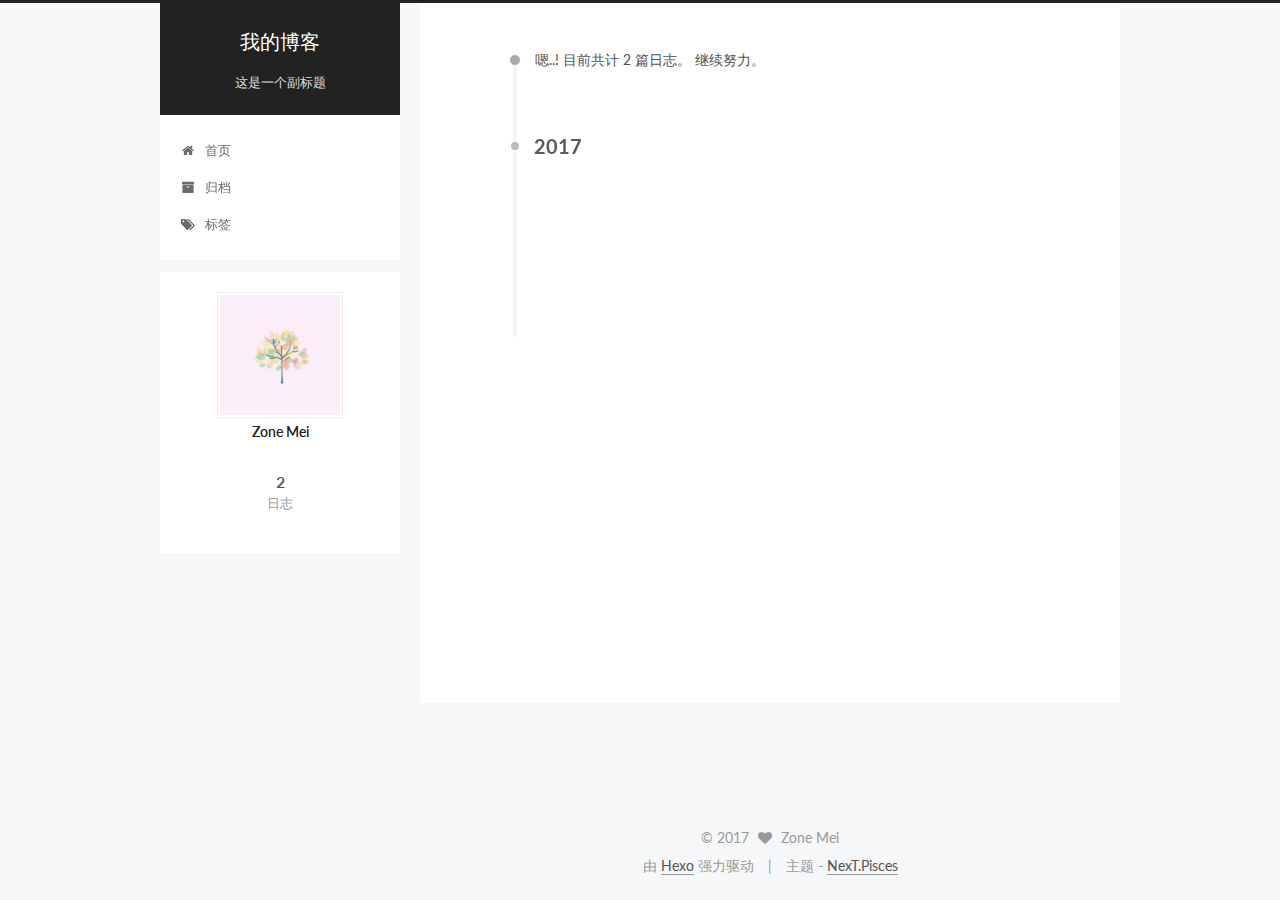
==== archives/index.html @ 60be1010 "Site updated: 2017-05-26 22:15:59" ====
<!doctype html>



  


<html class="theme-next pisces use-motion" lang="zh-Hans">
<head>
  <meta charset="UTF-8"/>
<meta http-equiv="X-UA-Compatible" content="IE=edge" />
<meta name="viewport" content="width=device-width, initial-scale=1, maximum-scale=1"/>



<meta http-equiv="Cache-Control" content="no-transform" />
<meta http-equiv="Cache-Control" content="no-siteapp" />















  
  
  <link href="/lib/fancybox/source/jquery.fancybox.css?v=2.1.5" rel="stylesheet" type="text/css" />




  
  
  
  

  
    
    
  

  

  

  

  

  
    
    
    <link href="//fonts.googleapis.com/css?family=Lato:300,300italic,400,400italic,700,700italic&subset=latin,latin-ext" rel="stylesheet" type="text/css">
  






<link href="/lib/font-awesome/css/font-awesome.min.css?v=4.6.2" rel="stylesheet" type="text/css" />

<link href="/css/main.css?v=5.1.0" rel="stylesheet" type="text/css" />


  <meta name="keywords" content="Hexo, NexT" />








  <link rel="shortcut icon" type="image/x-icon" href="/favicon.ico?v=5.1.0" />






<meta property="og:type" content="website">
<meta property="og:title" content="我的博客">
<meta property="og:url" content="http://yoursite.com/archives/index.html">
<meta property="og:site_name" content="我的博客">
<meta name="twitter:card" content="summary">
<meta name="twitter:title" content="我的博客">



<script type="text/javascript" id="hexo.configurations">
  var NexT = window.NexT || {};
  var CONFIG = {
    root: '/',
    scheme: 'Pisces',
    sidebar: {"position":"left","display":"post","offset":12,"offset_float":0,"b2t":false,"scrollpercent":false},
    fancybox: true,
    motion: true,
    duoshuo: {
      userId: '0',
      author: '博主'
    },
    algolia: {
      applicationID: '',
      apiKey: '',
      indexName: '',
      hits: {"per_page":10},
      labels: {"input_placeholder":"Search for Posts","hits_empty":"We didn't find any results for the search: ${query}","hits_stats":"${hits} results found in ${time} ms"}
    }
  };
</script>



  <link rel="canonical" href="http://yoursite.com/archives/"/>





  <title> 归档 | 我的博客 </title>
</head>

<body itemscope itemtype="http://schema.org/WebPage" lang="zh-Hans">

  














  
  
    
  

  <div class="container sidebar-position-left  page-archive  ">
    <div class="headband"></div>

    <header id="header" class="header" itemscope itemtype="http://schema.org/WPHeader">
      <div class="header-inner"><div class="site-brand-wrapper">
  <div class="site-meta ">
    

    <div class="custom-logo-site-title">
      <a href="/"  class="brand" rel="start">
        <span class="logo-line-before"><i></i></span>
        <span class="site-title">我的博客</span>
        <span class="logo-line-after"><i></i></span>
      </a>
    </div>
      
        <p class="site-subtitle">这是一个副标题</p>
      
  </div>

  <div class="site-nav-toggle">
    <button>
      <span class="btn-bar"></span>
      <span class="btn-bar"></span>
      <span class="btn-bar"></span>
    </button>
  </div>
</div>

<nav class="site-nav">
  

  
    <ul id="menu" class="menu">
      
        
        <li class="menu-item menu-item-home">
          <a href="/" rel="section">
            
              <i class="menu-item-icon fa fa-fw fa-home"></i> <br />
            
            首页
          </a>
        </li>
      
        
        <li class="menu-item menu-item-archives">
          <a href="/archives" rel="section">
            
              <i class="menu-item-icon fa fa-fw fa-archive"></i> <br />
            
            归档
          </a>
        </li>
      
        
        <li class="menu-item menu-item-tags">
          <a href="/tags" rel="section">
            
              <i class="menu-item-icon fa fa-fw fa-tags"></i> <br />
            
            标签
          </a>
        </li>
      

      
    </ul>
  

  
</nav>



 </div>
    </header>

    <main id="main" class="main">
      <div class="main-inner">
        <div class="content-wrap">
          <div id="content" class="content">
            

  <section id="posts" class="posts-collapse">
    <span class="archive-move-on"></span>

    <span class="archive-page-counter">
      
      
      
        
      
      嗯..! 目前共计 2 篇日志。 继续努力。
    </span>

    

      
      
      

      
        
        <div class="collection-title">
          <h2 class="archive-year motion-element" id="archive-year-2017">2017</h2>
        </div>
      
      

      

  <article class="post post-type-normal" itemscope itemtype="http://schema.org/Article">
    <header class="post-header">

      <h1 class="post-title">
        
            <a class="post-title-link" href="/2017/05/26/学习使用hexo/" itemprop="url">
              
                <span itemprop="name">学习使用hexo</span>
              
            </a>
        
      </h1>

      <div class="post-meta">
        <time class="post-time" itemprop="dateCreated"
              datetime="2017-05-26T20:56:51+08:00"
              content="2017-05-26" >
          05-26
        </time>
      </div>

    </header>
  </article>



    

      
      
      

      
      

      

  <article class="post post-type-normal" itemscope itemtype="http://schema.org/Article">
    <header class="post-header">

      <h1 class="post-title">
        
            <a class="post-title-link" href="/2017/05/26/hello-world/" itemprop="url">
              
                <span itemprop="name">Hello World</span>
              
            </a>
        
      </h1>

      <div class="post-meta">
        <time class="post-time" itemprop="dateCreated"
              datetime="2017-05-26T19:14:45+08:00"
              content="2017-05-26" >
          05-26
        </time>
      </div>

    </header>
  </article>



    

  </section>

  



          </div>
          


          

        </div>
        
          
  
  <div class="sidebar-toggle">
    <div class="sidebar-toggle-line-wrap">
      <span class="sidebar-toggle-line sidebar-toggle-line-first"></span>
      <span class="sidebar-toggle-line sidebar-toggle-line-middle"></span>
      <span class="sidebar-toggle-line sidebar-toggle-line-last"></span>
    </div>
  </div>

  <aside id="sidebar" class="sidebar">
    <div class="sidebar-inner">

      

      

      <section class="site-overview sidebar-panel sidebar-panel-active">
        <div class="site-author motion-element" itemprop="author" itemscope itemtype="http://schema.org/Person">
          <img class="site-author-image" itemprop="image"
               src="/images/tree.jpg"
               alt="Zone Mei" />
          <p class="site-author-name" itemprop="name">Zone Mei</p>
           
              <p class="site-description motion-element" itemprop="description"></p>
          
        </div>
        <nav class="site-state motion-element">

          
            <div class="site-state-item site-state-posts">
              <a href="/archives">
                <span class="site-state-item-count">2</span>
                <span class="site-state-item-name">日志</span>
              </a>
            </div>
          

          

          

        </nav>

        

        <div class="links-of-author motion-element">
          
        </div>

        
        

        
        

        


      </section>

      

      

    </div>
  </aside>


        
      </div>
    </main>

    <footer id="footer" class="footer">
      <div class="footer-inner">
        <div class="copyright" >
  
  &copy; 
  <span itemprop="copyrightYear">2017</span>
  <span class="with-love">
    <i class="fa fa-heart"></i>
  </span>
  <span class="author" itemprop="copyrightHolder">Zone Mei</span>
</div>


<div class="powered-by">
  由 <a class="theme-link" href="https://hexo.io">Hexo</a> 强力驱动
</div>

<div class="theme-info">
  主题 -
  <a class="theme-link" href="https://github.com/iissnan/hexo-theme-next">
    NexT.Pisces
  </a>
</div>


        

        
      </div>
    </footer>

    
      <div class="back-to-top">
        <i class="fa fa-arrow-up"></i>
        
      </div>
    

  </div>

  

<script type="text/javascript">
  if (Object.prototype.toString.call(window.Promise) !== '[object Function]') {
    window.Promise = null;
  }
</script>









  






  
  <script type="text/javascript" src="/lib/jquery/index.js?v=2.1.3"></script>

  
  <script type="text/javascript" src="/lib/fastclick/lib/fastclick.min.js?v=1.0.6"></script>

  
  <script type="text/javascript" src="/lib/jquery_lazyload/jquery.lazyload.js?v=1.9.7"></script>

  
  <script type="text/javascript" src="/lib/velocity/velocity.min.js?v=1.2.1"></script>

  
  <script type="text/javascript" src="/lib/velocity/velocity.ui.min.js?v=1.2.1"></script>

  
  <script type="text/javascript" src="/lib/fancybox/source/jquery.fancybox.pack.js?v=2.1.5"></script>


  


  <script type="text/javascript" src="/js/src/utils.js?v=5.1.0"></script>

  <script type="text/javascript" src="/js/src/motion.js?v=5.1.0"></script>



  
  


  <script type="text/javascript" src="/js/src/affix.js?v=5.1.0"></script>

  <script type="text/javascript" src="/js/src/schemes/pisces.js?v=5.1.0"></script>



  
  
    <script type="text/javascript" id="motion.page.archive">
      $('.archive-year').velocity('transition.slideLeftIn');
    </script>
  


  


  <script type="text/javascript" src="/js/src/bootstrap.js?v=5.1.0"></script>



  


  




	





  





  





  






  





  

  

  

  

</body>
</html>
---- css/main.css ----
/* normalize.css v3.0.2 | MIT License | git.io/normalize */
html {
  font-family: sans-serif; /* 1 */
  -ms-text-size-adjust: 100%; /* 2 */
  -webkit-text-size-adjust: 100%; /* 2 */
}
body {
  margin: 0;
}
article,
aside,
details,
figcaption,
figure,
footer,
header,
hgroup,
main,
menu,
nav,
section,
summary {
  display: block;
}
audio,
canvas,
progress,
video {
  display: inline-block; /* 1 */
  vertical-align: baseline; /* 2 */
}
audio:not([controls]) {
  display: none;
  height: 0;
}
[hidden],
template {
  display: none;
}
a {
  background-color: transparent;
}
a:active,
a:hover {
  outline: 0;
}
abbr[title] {
  border-bottom: 1px dotted;
}
b,
strong {
  font-weight: bold;
}
dfn {
  font-style: italic;
}
h1 {
  font-size: 2em;
  margin: 0.67em 0;
}
mark {
  background: #ff0;
  color: #000;
}
small {
  font-size: 80%;
}
sub,
sup {
  font-size: 75%;
  line-height: 0;
  position: relative;
  vertical-align: baseline;
}
sup {
  top: -0.5em;
}
sub {
  bottom: -0.25em;
}
img {
  border: 0;
}
svg:not(:root) {
  overflow: hidden;
}
figure {
  margin: 1em 40px;
}
hr {
  -moz-box-sizing: content-box;
  box-sizing: content-box;
  height: 0;
}
pre {
  overflow: auto;
}
code,
kbd,
pre,
samp {
  font-family: monospace, monospace;
  font-size: 1em;
}
button,
input,
optgroup,
select,
textarea {
  color: inherit; /* 1 */
  font: inherit; /* 2 */
  margin: 0; /* 3 */
}
button {
  overflow: visible;
}
button,
select {
  text-transform: none;
}
button,
html input[type="button"],
input[type="reset"],
input[type="submit"] {
  -webkit-appearance: button; /* 2 */
  cursor: pointer; /* 3 */
}
button[disabled],
html input[disabled] {
  cursor: default;
}
button::-moz-focus-inner,
input::-moz-focus-inner {
  border: 0;
  padding: 0;
}
input {
  line-height: normal;
}
input[type="checkbox"],
input[type="radio"] {
  box-sizing: border-box; /* 1 */
  padding: 0; /* 2 */
}
input[type="number"]::-webkit-inner-spin-button,
input[type="number"]::-webkit-outer-spin-button {
  height: auto;
}
input[type="search"] {
  -webkit-appearance: textfield; /* 1 */
  -moz-box-sizing: content-box;
  -webkit-box-sizing: content-box; /* 2 */
  box-sizing: content-box;
}
input[type="search"]::-webkit-search-cancel-button,
input[type="search"]::-webkit-search-decoration {
  -webkit-appearance: none;
}
fieldset {
  border: 1px solid #c0c0c0;
  margin: 0 2px;
  padding: 0.35em 0.625em 0.75em;
}
legend {
  border: 0; /* 1 */
  padding: 0; /* 2 */
}
textarea {
  overflow: auto;
}
optgroup {
  font-weight: bold;
}
table {
  border-collapse: collapse;
  border-spacing: 0;
}
td,
th {
  padding: 0;
}
::selection {
  background: #262a30;
  color: #fff;
}
body {
  position: relative;
  font-family: 'Lato', "PingFang SC", "Microsoft YaHei", sans-serif;
  font-size: 14px;
  line-height: 2;
  color: #555;
  background: #f5f7f9;
}
@media (max-width: 767px) {
  body {
    padding-right: 0 !important;
  }
}
@media (min-width: 768px) and (max-width: 991px) {
  body {
    padding-right: 0 !important;
  }
}
@media (min-width: 1600px) {
  body {
    font-size: 16px;
  }
}
h1,
h2,
h3,
h4,
h5,
h6 {
  margin: 0;
  padding: 0;
  font-weight: bold;
  line-height: 1.5;
  font-family: 'Lato', "PingFang SC", "Microsoft YaHei", sans-serif;
}
h2,
h3,
h4,
h5,
h6 {
  margin: 20px 0 15px;
}
h1 {
  font-size: 22px;
}
@media (max-width: 767px) {
  h1 {
    font-size: 18px;
  }
}
h2 {
  font-size: 20px;
}
@media (max-width: 767px) {
  h2 {
    font-size: 16px;
  }
}
h3 {
  font-size: 18px;
}
@media (max-width: 767px) {
  h3 {
    font-size: 14px;
  }
}
h4 {
  font-size: 16px;
}
@media (max-width: 767px) {
  h4 {
    font-size: 12px;
  }
}
h5 {
  font-size: 14px;
}
@media (max-width: 767px) {
  h5 {
    font-size: 10px;
  }
}
h6 {
  font-size: 12px;
}
@media (max-width: 767px) {
  h6 {
    font-size: 8px;
  }
}
p {
  margin: 0 0 25px 0;
}
a {
  color: #555;
  text-decoration: none;
  border-bottom: 1px solid #999;
  word-wrap: break-word;
}
a:hover {
  color: #222;
  border-bottom-color: #222;
}
blockquote {
  margin: 0;
  padding: 0;
}
img {
  display: block;
  margin: auto;
  max-width: 100%;
  height: auto;
}
hr {
  margin: 40px 0;
  height: 3px;
  border: none;
  background-color: #ddd;
  background-image: repeating-linear-gradient(-45deg, #fff, #fff 4px, transparent 4px, transparent 8px);
}
blockquote {
  padding: 0 15px;
  color: #666;
  border-left: 4px solid #ddd;
}
blockquote cite::before {
  content: "-";
  padding: 0 5px;
}
dt {
  font-weight: 700;
}
dd {
  margin: 0;
  padding: 0;
}
.text-left {
  text-align: left;
}
.text-center {
  text-align: center;
}
.text-right {
  text-align: right;
}
.text-justify {
  text-align: justify;
}
.text-nowrap {
  white-space: nowrap;
}
.text-lowercase {
  text-transform: lowercase;
}
.text-uppercase {
  text-transform: uppercase;
}
.text-capitalize {
  text-transform: capitalize;
}
.center-block {
  display: block;
  margin-left: auto;
  margin-right: auto;
}
.clearfix:before,
.clearfix:after {
  content: " ";
  display: table;
}
.clearfix:after {
  clear: both;
}
.pullquote {
  width: 45%;
}
.pullquote.left {
  float: left;
  margin-left: 5px;
  margin-right: 10px;
}
.pullquote.right {
  float: right;
  margin-left: 10px;
  margin-right: 5px;
}
.affix.affix.affix {
  position: fixed;
}
.translation {
  margin-top: -20px;
  font-size: 14px;
  color: #999;
}
.scrollbar-measure {
  width: 100px;
  height: 100px;
  overflow: scroll;
  position: absolute;
  top: -9999px;
}
.use-motion .motion-element {
  opacity: 0;
}
table {
  margin: 20px 0;
  width: 100%;
  border-collapse: collapse;
  border-spacing: 0;
  border: 1px solid #ddd;
  font-size: 14px;
  table-layout: fixed;
  word-wrap: break-all;
}
table>tbody>tr:nth-of-type(odd) {
  background-color: #f9f9f9;
}
table>tbody>tr:hover {
  background-color: #f5f5f5;
}
caption,
th,
td {
  padding: 8px;
  text-align: left;
  vertical-align: middle;
  font-weight: normal;
}
th,
td {
  border-bottom: 3px solid #ddd;
  border-right: 1px solid #eee;
}
th {
  padding-bottom: 10px;
  font-weight: 700;
}
td {
  border-bottom-width: 1px;
}
html,
body {
  height: 100%;
}
.container {
  position: relative;
  min-height: 100%;
}
.header-inner {
  margin: 0 auto;
  padding: 100px 0 70px;
  width: 700px;
}
@media (min-width: 1600px) {
  .container .header-inner {
    width: 900px;
  }
}
.main {
  padding-bottom: 150px;
}
.main-inner {
  margin: 0 auto;
  width: 700px;
}
@media (min-width: 1600px) {
  .container .main-inner {
    width: 900px;
  }
}
.footer {
  position: absolute;
  left: 0;
  bottom: 0;
  width: 100%;
  min-height: 50px;
}
.footer-inner {
  box-sizing: border-box;
  margin: 20px auto;
  width: 700px;
}
@media (min-width: 1600px) {
  .container .footer-inner {
    width: 900px;
  }
}
pre,
.highlight {
  overflow: auto;
  margin: 20px 0;
  padding: 0;
  font-size: 13px;
  color: #4d4d4c;
  background: #f7f7f7;
  line-height: 1.6;
}
pre,
code {
  font-family: consolas, Menlo, "PingFang SC", "Microsoft YaHei", monospace;
}
code {
  padding: 2px 4px;
  word-wrap: break-word;
  color: #555;
  background: #eee;
  border-radius: 3px;
  font-size: 13px;
}
pre code {
  padding: 0;
  color: #4d4d4c;
  background: none;
  text-shadow: none;
}
.highlight {
  border-radius: 1px;
}
.highlight pre {
  border: none;
  margin: 0;
  padding: 10px 0;
}
.highlight table {
  margin: 0;
  width: auto;
  border: none;
}
.highlight td {
  border: none;
  padding: 0;
}
.highlight figcaption {
  font-size: 1em;
  color: #4d4d4c;
  line-height: 1em;
  margin-bottom: 1em;
}
.highlight figcaption:before,
.highlight figcaption:after {
  content: " ";
  display: table;
}
.highlight figcaption:after {
  clear: both;
}
.highlight figcaption a {
  float: right;
  color: #4d4d4c;
}
.highlight figcaption a:hover {
  border-bottom-color: #4d4d4c;
}
.highlight .gutter pre {
  padding-left: 10px;
  padding-right: 10px;
  color: #869194;
  text-align: right;
  background-color: #eff2f3;
}
.highlight .code pre {
  padding-left: 10px;
  padding-right: 10px;
  background-color: #f7f7f7;
}
.highlight .line {
  height: 20px;
}
.gutter {
  -webkit-user-select: none;
  -moz-user-select: none;
  -ms-user-select: none;
  user-select: none;
}
.gist table {
  width: auto;
}
.gist table td {
  border: none;
}
pre .deletion {
  background: #fdd;
}
pre .addition {
  background: #dfd;
}
pre .meta {
  color: #8959a8;
}
pre .comment {
  color: #8e908c;
}
pre .variable,
pre .attribute,
pre .tag,
pre .regexp,
pre .ruby .constant,
pre .xml .tag .title,
pre .xml .pi,
pre .xml .doctype,
pre .html .doctype,
pre .css .id,
pre .css .class,
pre .css .pseudo {
  color: #c82829;
}
pre .number,
pre .preprocessor,
pre .built_in,
pre .literal,
pre .params,
pre .constant,
pre .command {
  color: #f5871f;
}
pre .ruby .class .title,
pre .css .rules .attribute,
pre .string,
pre .value,
pre .inheritance,
pre .header,
pre .ruby .symbol,
pre .xml .cdata,
pre .special,
pre .number,
pre .formula {
  color: #718c00;
}
pre .title,
pre .css .hexcolor {
  color: #3e999f;
}
pre .function,
pre .python .decorator,
pre .python .title,
pre .ruby .function .title,
pre .ruby .title .keyword,
pre .perl .sub,
pre .javascript .title,
pre .coffeescript .title {
  color: #4271ae;
}
pre .keyword,
pre .javascript .function {
  color: #8959a8;
}
.full-image.full-image.full-image {
  border: none;
  max-width: 100%;
  width: auto;
  margin: 20px auto;
}
@media (min-width: 992px) {
  .full-image.full-image.full-image {
    max-width: none;
    width: 118%;
    margin: 0 -9%;
  }
}
.blockquote-center,
.page-home .post-type-quote blockquote,
.page-post-detail .post-type-quote blockquote {
  position: relative;
  margin: 40px 0;
  padding: 0;
  border-left: none;
  text-align: center;
}
.blockquote-center::before,
.page-home .post-type-quote blockquote::before,
.page-post-detail .post-type-quote blockquote::before,
.blockquote-center::after,
.page-home .post-type-quote blockquote::after,
.page-post-detail .post-type-quote blockquote::after {
  position: absolute;
  content: ' ';
  display: block;
  width: 100%;
  height: 24px;
  opacity: 0.2;
  background-repeat: no-repeat;
  background-position: 0 -6px;
  background-size: 22px 22px;
}
.blockquote-center::before,
.page-home .post-type-quote blockquote::before,
.page-post-detail .post-type-quote blockquote::before {
  top: -20px;
  background-image: url("../images/quote-l.svg");
  border-top: 1px solid #ccc;
}
.blockquote-center::after,
.page-home .post-type-quote blockquote::after,
.page-post-detail .post-type-quote blockquote::after {
  bottom: -20px;
  background-image: url("../images/quote-r.svg");
  border-bottom: 1px solid #ccc;
  background-position: 100% 8px;
}
.blockquote-center p,
.page-home .post-type-quote blockquote p,
.page-post-detail .post-type-quote blockquote p,
.blockquote-center div,
.page-home .post-type-quote blockquote div,
.page-post-detail .post-type-quote blockquote div {
  text-align: center;
}
.post .post-body .group-picture img {
  box-sizing: border-box;
  padding: 0 3px;
  border: none;
}
.post .group-picture-row {
  overflow: hidden;
  margin-top: 6px;
}
.post .group-picture-row:first-child {
  margin-top: 0;
}
.post .group-picture-column {
  float: left;
}
.page-post-detail .post-body .group-picture-column {
  float: none;
  margin-top: 10px;
  width: auto !important;
}
.page-post-detail .post-body .group-picture-column img {
  margin: 0 auto;
}
.page-archive .group-picture-container {
  overflow: hidden;
}
.page-archive .group-picture-row {
  float: left;
}
.page-archive .group-picture-row:first-child {
  margin-top: 6px;
}
.page-archive .group-picture-column {
  max-width: 150px;
  max-height: 150px;
}
.note {
  padding: 20px;
  margin: 20px 0;
  border: 1px solid #eee;
  border-left-width: 5px;
  border-radius: 3px;
}
.note h2,
.note h3,
.note h4,
.note h5,
.note h6 {
  margin-top: 0;
  margin-bottom: 5px;
}
.note p:last-child {
  margin-bottom: 0;
}
.note code {
  border-radius: 3px;
}
.note+.note {
  margin-top: -5px;
}
.default {
  border-left-color: #777;
}
.default h2,
.default h3,
.default h4,
.default h5,
.default h6 {
  color: #777;
}
.primary {
  border-left-color: #428bca;
}
.primary h2,
.primary h3,
.primary h4,
.primary h5,
.primary h6 {
  color: #428bca;
}
.success {
  border-left-color: #5cb85c;
}
.success h2,
.success h3,
.success h4,
.success h5,
.success h6 {
  color: #5cb85c;
}
.danger {
  border-left-color: #d9534f;
}
.danger h2,
.danger h3,
.danger h4,
.danger h5,
.danger h6 {
  color: #d9534f;
}
.warning {
  border-left-color: #f0ad4e;
}
.warning h2,
.warning h3,
.warning h4,
.warning h5,
.warning h6 {
  color: #f0ad4e;
}
.info {
  border-left-color: #5bc0de;
}
.info h2,
.info h3,
.info h4,
.info h5,
.info h6 {
  color: #5bc0de;
}
.btn {
  display: inline-block;
  padding: 0 20px;
  font-size: 14px;
  color: #fff;
  background: #222;
  border: 2px solid #555;
  text-decoration: none;
  border-radius: 0;
  transition-property: background-color;
  transition-duration: 0.2s;
  transition-timing-function: ease-in-out;
  transition-delay: 0s;
}
.btn:hover,
.post-button .btn:hover {
  border-color: #222;
  color: #fff;
  background: #222;
}
.btn-bar {
  display: block;
  width: 22px;
  height: 2px;
  background: #555;
  border-radius: 1px;
}
.btn-bar+.btn-bar {
  margin-top: 4px;
}
.pagination {
  margin: 120px 0 40px;
  text-align: center;
  border-top: 1px solid #eee;
}
.page-number-basic,
.pagination .prev,
.pagination .next,
.pagination .page-number,
.pagination .space {
  display: inline-block;
  position: relative;
  top: -1px;
  margin: 0 10px;
  padding: 0 10px;
  line-height: 30px;
}
@media (max-width: 767px) {
  .page-number-basic,
  .pagination .prev,
  .pagination .next,
  .pagination .page-number,
  .pagination .space {
    margin: 0 5px;
  }
}
.pagination .prev,
.pagination .next,
.pagination .page-number {
  border-bottom: 0;
  border-top: 1px solid #eee;
  transition-property: border-color;
  transition-duration: 0.2s;
  transition-timing-function: ease-in-out;
  transition-delay: 0s;
}
.pagination .prev:hover,
.pagination .next:hover,
.pagination .page-number:hover {
  border-top-color: #222;
}
.pagination .space {
  padding: 0;
  margin: 0;
}
.pagination .prev {
  margin-left: 0;
}
.pagination .next {
  margin-right: 0;
}
.pagination .page-number.current {
  color: #fff;
  background: #ccc;
  border-top-color: #ccc;
}
@media (max-width: 767px) {
  .pagination {
    border-top: none;
  }
  .pagination .prev,
  .pagination .next,
  .pagination .page-number {
    margin-bottom: 10px;
    border-top: 0;
    border-bottom: 1px solid #eee;
  }
  .pagination .prev:hover,
  .pagination .next:hover,
  .pagination .page-number:hover {
    border-bottom-color: #222;
  }
}
.comments {
  margin: 60px 20px 0;
}
.tag-cloud {
  text-align: center;
}
.tag-cloud a {
  display: inline-block;
  margin: 10px;
}
.back-to-top {
  box-sizing: border-box;
  position: fixed;
  bottom: -100px;
  right: 30px;
  z-index: 1050;
  padding: 0 6px;
  width: 24px;
  background: #222;
  font-size: 12px;
  opacity: 0.6;
  color: #fff;
  cursor: pointer;
  text-align: center;
  -webkit-transform: translateZ(0);
  transition-property: bottom;
  transition-duration: 0.2s;
  transition-timing-function: ease-in-out;
  transition-delay: 0s;
}
@media (max-width: 767px) {
  .back-to-top {
    display: none;
  }
}
@media (min-width: 768px) and (max-width: 991px) {
  .back-to-top {
    display: none;
  }
}
.back-to-top.back-to-top-on {
  bottom: 30px;
}
.header {
  background: #fff;
}
.header-inner {
  position: relative;
}
.headband {
  height: 3px;
  background: #222;
}
.site-meta {
  margin: 0;
  text-align: center;
}
@media (max-width: 767px) {
  .site-meta {
    text-align: center;
  }
}
.brand {
  position: relative;
  display: inline-block;
  padding: 0 40px;
  color: #fff;
  background: #222;
  border-bottom: none;
}
.brand:hover {
  color: #fff;
}
.logo {
  display: inline-block;
  margin-right: 5px;
  line-height: 36px;
  vertical-align: top;
}
.site-title {
  display: inline-block;
  vertical-align: top;
  line-height: 36px;
  font-size: 20px;
  font-weight: normal;
  font-family: 'Lato', "PingFang SC", "Microsoft YaHei", sans-serif;
}
.site-subtitle {
  margin-top: 10px;
  font-size: 13px;
  color: #ddd;
}
.use-motion .brand {
  opacity: 0;
}
.use-motion .logo,
.use-motion .site-title,
.use-motion .site-subtitle {
  opacity: 0;
  position: relative;
  top: -10px;
}
.site-nav-toggle {
  display: none;
  position: absolute;
  top: 10px;
  left: 10px;
}
@media (max-width: 767px) {
  .site-nav-toggle {
    display: block;
  }
}
.site-nav-toggle button {
  margin-top: 2px;
  padding: 9px 10px;
  background: transparent;
  border: none;
}
@media (max-width: 767px) {
  .site-nav {
    display: none;
    margin: 0 -10px;
    padding: 0 10px;
    clear: both;
    border-top: 1px solid #ddd;
  }
}
@media (min-width: 768px) and (max-width: 991px) {
  .site-nav {
    display: block !important;
  }
}
@media (min-width: 992px) {
  .site-nav {
    display: block !important;
  }
}
.menu {
  margin-top: 20px;
  padding-left: 0;
  text-align: center;
}
.menu .menu-item {
  display: inline-block;
  margin: 0 10px;
  list-style: none;
}
@media screen and (max-width: 767px) {
  .menu .menu-item {
    margin-top: 10px;
  }
}
.menu .menu-item a {
  display: block;
  font-size: 13px;
  line-height: inherit;
  border-bottom: 1px solid transparent;
  transition-property: border-color;
  transition-duration: 0.2s;
  transition-timing-function: ease-in-out;
  transition-delay: 0s;
}
.menu .menu-item a:hover,
.menu-item-active a {
  border-bottom-color: #222;
}
.menu .menu-item .fa {
  margin-right: 5px;
}
.use-motion .menu-item {
  opacity: 0;
}
.post-body {
  font-family: 'Lato', "PingFang SC", "Microsoft YaHei", sans-serif;
}
@media (max-width: 767px) {
  .post-body {
    word-break: break-word;
  }
}
.post-body .fancybox img {
  display: block !important;
  margin: 0 auto;
  cursor: pointer;
  cursor: zoom-in;
  cursor: -webkit-zoom-in;
}
.post-body .image-caption,
.post-body .figure .caption {
  margin: 10px auto 15px;
  text-align: center;
  font-size: 14px;
  color: #999;
  font-weight: bold;
  line-height: 1;
}
.post-sticky-flag {
  display: inline-block;
  font-size: 16px;
  -ms-transform: rotate(30deg);
  -webkit-transform: rotate(30deg);
  -moz-transform: rotate(30deg);
  -ms-transform: rotate(30deg);
  -o-transform: rotate(30deg);
  transform: rotate(30deg);
}
.posts-expand {
  padding-top: 40px;
}
@media (max-width: 767px) {
  .posts-expand {
    margin: 0 20px;
  }
  .post-body pre,
  .post-body .highlight {
    padding: 10px;
  }
  .post-body pre .gutter pre,
  .post-body .highlight .gutter pre {
    padding-right: 10px;
  }
}
@media (min-width: 992px) {
  .posts-expand .post-body {
    text-align: justify;
  }
}
.posts-expand .post-body h2,
.posts-expand .post-body h3,
.posts-expand .post-body h4,
.posts-expand .post-body h5,
.posts-expand .post-body h6 {
  padding-top: 10px;
}
.posts-expand .post-body h2 .header-anchor,
.posts-expand .post-body h3 .header-anchor,
.posts-expand .post-body h4 .header-anchor,
.posts-expand .post-body h5 .header-anchor,
.posts-expand .post-body h6 .header-anchor {
  float: right;
  margin-left: 10px;
  color: #ccc;
  border-bottom-style: none;
  visibility: hidden;
}
.posts-expand .post-body h2 .header-anchor:hover,
.posts-expand .post-body h3 .header-anchor:hover,
.posts-expand .post-body h4 .header-anchor:hover,
.posts-expand .post-body h5 .header-anchor:hover,
.posts-expand .post-body h6 .header-anchor:hover {
  color: inherit;
}
.posts-expand .post-body h2:hover .header-anchor,
.posts-expand .post-body h3:hover .header-anchor,
.posts-expand .post-body h4:hover .header-anchor,
.posts-expand .post-body h5:hover .header-anchor,
.posts-expand .post-body h6:hover .header-anchor {
  visibility: visible;
}
.posts-expand .post-body ul li {
  list-style: circle;
}
.posts-expand .post-body img {
  box-sizing: border-box;
  margin: auto;
  padding: 3px;
  border: 1px solid #ddd;
}
.posts-expand .fancybox img {
  margin: 0 auto;
}
@media (max-width: 767px) {
  .posts-collapse {
    margin: 0 20px;
  }
  .posts-collapse .post-title,
  .posts-collapse .post-meta {
    display: block;
    width: auto;
    text-align: left;
  }
}
.posts-collapse {
  position: relative;
  z-index: 1010;
  margin-left: 55px;
}
.posts-collapse::after {
  content: " ";
  position: absolute;
  top: 20px;
  left: 0;
  margin-left: -2px;
  width: 4px;
  height: 100%;
  background: #f5f5f5;
  z-index: -1;
}
@media (max-width: 767px) {
  .posts-collapse {
    margin: 0 20px;
  }
}
.posts-collapse .collection-title {
  position: relative;
  margin: 60px 0;
}
.posts-collapse .collection-title h2 {
  margin-left: 20px;
}
.posts-collapse .collection-title small {
  color: #bbb;
}
.posts-collapse .collection-title::before {
  content: " ";
  position: absolute;
  left: 0;
  top: 50%;
  margin-left: -4px;
  margin-top: -4px;
  width: 8px;
  height: 8px;
  background: #bbb;
  border-radius: 50%;
}
.posts-collapse .post {
  margin: 30px 0;
}
.posts-collapse .post-header {
  position: relative;
  transition-duration: 0.2s;
  transition-timing-function: ease-in-out;
  transition-delay: 0s;
  transition-property: border;
  border-bottom: 1px dashed #ccc;
}
.posts-collapse .post-header::before {
  content: " ";
  position: absolute;
  left: 0;
  top: 12px;
  width: 6px;
  height: 6px;
  margin-left: -4px;
  background: #bbb;
  border-radius: 50%;
  border: 1px solid #fff;
  transition-duration: 0.2s;
  transition-timing-function: ease-in-out;
  transition-delay: 0s;
  transition-property: background;
}
.posts-collapse .post-header:hover {
  border-bottom-color: #666;
}
.posts-collapse .post-header:hover::before {
  background: #222;
}
.posts-collapse .post-meta {
  position: absolute;
  font-size: 12px;
  left: 20px;
  top: 5px;
}
.posts-collapse .post-comments-count {
  display: none;
}
.posts-collapse .post-title {
  margin-left: 60px;
  font-size: 16px;
  font-weight: normal;
  line-height: inherit;
}
.posts-collapse .post-title::after {
  margin-left: 3px;
  opacity: 0.6;
}
.posts-collapse .post-title a {
  color: #666;
  border-bottom: none;
}
.page-home .post-type-quote .post-header,
.page-post-detail .post-type-quote .post-header,
.page-home .post-type-quote .post-tags,
.page-post-detail .post-type-quote .post-tags {
  display: none;
}
.posts-expand .post-title {
  font-size: 26px;
  text-align: center;
  word-break: break-word;
  font-weight: 400;
}
@media (max-width: 767px) {
  .posts-expand .post-title {
    font-size: 22px;
  }
}
.posts-expand .post-title-link {
  display: inline-block;
  position: relative;
  color: #555;
  border-bottom: none;
  line-height: 1.2;
  vertical-align: top;
}
.posts-expand .post-title-link::before {
  content: "";
  position: absolute;
  width: 100%;
  height: 2px;
  bottom: 0;
  left: 0;
  background-color: #000;
  visibility: hidden;
  -webkit-transform: scaleX(0);
  -moz-transform: scaleX(0);
  -ms-transform: scaleX(0);
  -o-transform: scaleX(0);
  transform: scaleX(0);
  transition-duration: 0.2s;
  transition-timing-function: ease-in-out;
  transition-delay: 0s;
}
.posts-expand .post-title-link:hover::before {
  visibility: visible;
  -webkit-transform: scaleX(1);
  -moz-transform: scaleX(1);
  -ms-transform: scaleX(1);
  -o-transform: scaleX(1);
  transform: scaleX(1);
}
.posts-expand .post-title-link .fa {
  font-size: 16px;
}
.posts-expand .post-meta {
  margin: 3px 0 60px 0;
  color: #999;
  font-family: 'Lato', "PingFang SC", "Microsoft YaHei", sans-serif;
  font-size: 12px;
  text-align: center;
}
.posts-expand .post-meta .post-category-list {
  display: inline-block;
  margin: 0;
  padding: 3px;
}
.posts-expand .post-meta .post-category-list-link {
  color: #999;
}
.posts-expand .post-meta .post-description {
  font-size: 14px;
  margin-top: 2px;
}
.post-meta-divider {
  margin: 0 0.5em;
}
.post-meta-item-icon {
  margin-right: 3px;
}
@media (min-width: 768px) and (max-width: 991px) {
  .post-meta-item-icon {
    display: inline-block;
  }
}
@media (max-width: 767px) {
  .post-meta-item-icon {
    display: inline-block;
  }
}
@media (min-width: 768px) and (max-width: 991px) {
  .post-meta-item-text {
    display: none;
  }
}
@media (max-width: 767px) {
  .post-meta-item-text {
    display: none;
  }
}
@media (max-width: 767px) {
  .posts-expand .post-comments-count {
    display: none;
  }
}
.social-like {
  font-size: 14px;
  height: 20px;
  text-align: center;
  border-top: 1px solid #eee;
  padding-top: 9px;
  margin-top: 45px;
  display: flex;
  justify-content: center;
}
.vk_like {
  width: 85px;
  height: 21px;
  padding-top: 7px;
  align-self: center;
}
.fb_like {
  height: 30px;
  align-self: center;
}
.post-button {
  margin-top: 50px;
}
.post-button .btn {
  color: #555;
  font-size: 14px;
  background: #fff;
  border-radius: 2px;
  line-height: 2;
  margin: 0 4px 8px 4px;
}
.post-button .fa-fw {
  width: 1.285714285714286em;
  text-align: left;
}
.posts-expand .post-tags {
  margin-top: 40px;
  text-align: center;
}
.posts-expand .post-tags a {
  display: inline-block;
  margin-right: 10px;
  font-size: 13px;
}
.post-nav {
  display: table;
  margin-top: 15px;
  width: 100%;
  border-top: 1px solid #eee;
}
.post-nav-divider {
  display: table-cell;
  width: 10%;
}
.post-nav-item {
  display: table-cell;
  padding: 10px 0 0 0;
  width: 45%;
  vertical-align: top;
}
.post-nav-item a {
  position: relative;
  display: block;
  line-height: 25px;
  font-size: 14px;
  color: #555;
  border-bottom: none;
}
.post-nav-item a:hover {
  color: #222;
  border-bottom: none;
}
.post-nav-item a:active {
  top: 2px;
}
.post-nav-item .fa {
  position: absolute;
  top: 8px;
  left: 0;
  font-size: 12px;
}
.post-nav-next a {
  padding-left: 15px;
}
.post-nav-prev {
  text-align: right;
}
.post-nav-prev a {
  padding-right: 15px;
}
.post-nav-prev .fa {
  right: 0;
  left: auto;
}
.posts-expand .post-eof {
  display: block;
  margin: 80px auto 60px;
  width: 8%;
  height: 1px;
  background: #ccc;
  text-align: center;
}
.post:last-child .post-eof.post-eof.post-eof {
  display: none;
}
.post-gallery {
  display: table;
  table-layout: fixed;
  width: 100%;
  border-collapse: separate;
}
.post-gallery-row {
  display: table-row;
}
.post-gallery .post-gallery-img {
  display: table-cell;
  text-align: center;
  vertical-align: middle;
  border: none;
}
.post-gallery .post-gallery-img img {
  max-width: 100%;
  max-height: 100%;
  border: none;
}
.fancybox-close,
.fancybox-close:hover {
  border: none;
}
.sidebar {
  position: fixed;
  right: 0;
  top: 0;
  bottom: 0;
  width: 0;
  z-index: 1040;
  box-shadow: inset 0 2px 6px #000;
  background: #222;
  -webkit-transform: translateZ(0);
}
.sidebar a {
  color: #999;
  border-bottom-color: #555;
}
.sidebar a:hover {
  color: #eee;
}
@media (min-width: 768px) and (max-width: 991px) {
  .sidebar {
    display: none !important;
  }
}
@media (max-width: 767px) {
  .sidebar {
    display: none !important;
  }
}
.sidebar-inner {
  position: relative;
  padding: 20px 10px;
  color: #999;
  text-align: center;
}
.sidebar-toggle {
  position: fixed;
  right: 30px;
  bottom: 45px;
  width: 14px;
  height: 14px;
  padding: 5px;
  background: #222;
  line-height: 0;
  z-index: 1050;
  cursor: pointer;
  -webkit-transform: translateZ(0);
}
@media (min-width: 768px) and (max-width: 991px) {
  .sidebar-toggle {
    display: none;
  }
}
@media (max-width: 767px) {
  .sidebar-toggle {
    display: none;
  }
}
.sidebar-toggle-line {
  position: relative;
  display: inline-block;
  vertical-align: top;
  height: 2px;
  width: 100%;
  background: #fff;
  margin-top: 3px;
}
.sidebar-toggle-line:first-child {
  margin-top: 0;
}
.site-author-image {
  display: block;
  margin: 0 auto;
  padding: 2px;
  max-width: 120px;
  height: auto;
  border: 1px solid #eee;
}
.site-author-name {
  margin: 0;
  text-align: center;
  color: #222;
  font-weight: 600;
}
.site-description {
  margin-top: 0;
  text-align: center;
  font-size: 13px;
  color: #999;
}
.site-state {
  overflow: hidden;
  line-height: 1.4;
  white-space: nowrap;
  text-align: center;
}
.site-state-item {
  display: inline-block;
  padding: 0 15px;
  border-left: 1px solid #eee;
}
.site-state-item:first-child {
  border-left: none;
}
.site-state-item a {
  border-bottom: none;
}
.site-state-item-count {
  display: block;
  text-align: center;
  color: inherit;
  font-weight: 600;
  font-size: 16px;
}
.site-state-item-name {
  font-size: 13px;
  color: #999;
}
.feed-link {
  margin-top: 20px;
}
.feed-link a {
  display: inline-block;
  padding: 0 15px;
  color: #fc6423;
  border: 1px solid #fc6423;
  border-radius: 4px;
}
.feed-link a i {
  color: #fc6423;
  font-size: 14px;
}
.feed-link a:hover {
  color: #fff;
  background: #fc6423;
}
.feed-link a:hover i {
  color: #fff;
}
.links-of-author {
  margin-top: 20px;
}
.links-of-author a {
  display: inline-block;
  vertical-align: middle;
  margin-right: 10px;
  margin-bottom: 10px;
  border-bottom-color: #555;
  font-size: 13px;
}
.links-of-author a:before {
  display: inline-block;
  vertical-align: middle;
  margin-right: 3px;
  content: " ";
  width: 4px;
  height: 4px;
  border-radius: 50%;
  background: #e24555;
}
.links-of-blogroll {
  font-size: 13px;
}
.links-of-blogroll-title {
  margin-top: 20px;
  font-size: 14px;
  font-weight: 600;
}
.links-of-blogroll-list {
  margin: 0;
  padding: 0;
  list-style: none;
}
.links-of-blogroll-item {
  padding: 2px 10px;
}
.sidebar-nav {
  margin: 0 0 20px;
  padding-left: 0;
}
.sidebar-nav li {
  display: inline-block;
  cursor: pointer;
  border-bottom: 1px solid transparent;
  font-size: 14px;
  color: #555;
}
.sidebar-nav li:hover {
  color: #fc6423;
}
.page-post-detail .sidebar-nav-toc {
  padding: 0 5px;
}
.page-post-detail .sidebar-nav-overview {
  margin-left: 10px;
}
.sidebar-nav .sidebar-nav-active {
  color: #fc6423;
  border-bottom-color: #fc6423;
}
.sidebar-nav .sidebar-nav-active:hover {
  color: #fc6423;
}
.sidebar-panel {
  display: none;
}
.sidebar-panel-active {
  display: block;
}
.post-toc-empty {
  font-size: 14px;
  color: #666;
}
.post-toc-wrap {
  overflow: hidden;
}
.post-toc {
  overflow: auto;
}
.post-toc ol {
  margin: 0;
  padding: 0 2px 5px 10px;
  text-align: left;
  list-style: none;
  font-size: 14px;
}
.post-toc ol > ol {
  padding-left: 0;
}
.post-toc ol a {
  transition-duration: 0.2s;
  transition-timing-function: ease-in-out;
  transition-delay: 0s;
  transition-property: all;
  color: #666;
  border-bottom-color: #ccc;
}
.post-toc ol a:hover {
  color: #000;
  border-bottom-color: #000;
}
.post-toc .nav-item {
  overflow: hidden;
  text-overflow: ellipsis;
  white-space: nowrap;
  line-height: 1.8;
}
.post-toc .nav .nav-child {
  display: none;
}
.post-toc .nav .active > .nav-child {
  display: block;
}
.post-toc .nav .active-current > .nav-child {
  display: block;
}
.post-toc .nav .active-current > .nav-child > .nav-item {
  display: block;
}
.post-toc .nav .active > a {
  color: #fc6423;
  border-bottom-color: #fc6423;
}
.post-toc .nav .active-current > a {
  color: #fc6423;
}
.post-toc .nav .active-current > a:hover {
  color: #fc6423;
}
.footer {
  font-size: 14px;
  color: #999;
}
.footer img {
  border: none;
}
.footer-inner {
  text-align: center;
}
.with-love {
  display: inline-block;
  margin: 0 5px;
}
.powered-by,
.theme-info {
  display: inline-block;
}
.powered-by {
  margin-right: 10px;
}
.powered-by::after {
  content: "|";
  padding-left: 10px;
}
.cc-license {
  margin-top: 10px;
  text-align: center;
}
.cc-license .cc-opacity {
  opacity: 0.7;
  border-bottom: none;
}
.cc-license .cc-opacity:hover {
  opacity: 0.9;
}
.cc-license img {
  display: inline-block;
}
.theme-next #ds-thread #ds-reset {
  color: #555;
}
.theme-next #ds-thread #ds-reset .ds-replybox {
  margin-bottom: 30px;
}
.theme-next #ds-thread #ds-reset .ds-replybox .ds-avatar,
.theme-next #ds-reset .ds-avatar img {
  box-shadow: none;
}
.theme-next #ds-thread #ds-reset .ds-textarea-wrapper {
  border-color: #c7d4e1;
  background: none;
  border-top-right-radius: 3px;
  border-top-left-radius: 3px;
}
.theme-next #ds-thread #ds-reset .ds-textarea-wrapper textarea {
  height: 60px;
}
.theme-next #ds-reset .ds-rounded-top {
  border-radius: 0;
}
.theme-next #ds-thread #ds-reset .ds-post-toolbar {
  box-sizing: border-box;
  border: 1px solid #c7d4e1;
  background: #f6f8fa;
}
.theme-next #ds-thread #ds-reset .ds-post-options {
  height: 40px;
  border: none;
  background: none;
}
.theme-next #ds-thread #ds-reset .ds-toolbar-buttons {
  top: 11px;
}
.theme-next #ds-thread #ds-reset .ds-sync {
  top: 5px;
}
.theme-next #ds-thread #ds-reset .ds-post-button {
  top: 4px;
  right: 5px;
  width: 90px;
  height: 30px;
  border: 1px solid #c5ced7;
  border-radius: 3px;
  background-image: linear-gradient(#fbfbfc, #f5f7f9);
  color: #60676d;
}
.theme-next #ds-thread #ds-reset .ds-post-button:hover {
  background-position: 0 -30px;
  color: #60676d;
}
.theme-next #ds-thread #ds-reset .ds-comments-info {
  padding: 10px 0;
}
.theme-next #ds-thread #ds-reset .ds-sort {
  display: none;
}
.theme-next #ds-thread #ds-reset li.ds-tab a.ds-current {
  border: none;
  background: #f6f8fa;
  color: #60676d;
}
.theme-next #ds-thread #ds-reset li.ds-tab a.ds-current:hover {
  background-color: #e9f0f7;
  color: #60676d;
}
.theme-next #ds-thread #ds-reset li.ds-tab a {
  border-radius: 2px;
  padding: 5px;
}
.theme-next #ds-thread #ds-reset .ds-login-buttons p {
  color: #999;
  line-height: 36px;
}
.theme-next #ds-thread #ds-reset .ds-login-buttons .ds-service-list li {
  height: 28px;
}
.theme-next #ds-thread #ds-reset .ds-service-list a {
  background: none;
  padding: 5px;
  border: 1px solid;
  border-radius: 3px;
  text-align: center;
}
.theme-next #ds-thread #ds-reset .ds-service-list a:hover {
  color: #fff;
  background: #666;
}
.theme-next #ds-thread #ds-reset .ds-service-list .ds-weibo {
  color: #fc9b00;
  border-color: #fc9b00;
}
.theme-next #ds-thread #ds-reset .ds-service-list .ds-weibo:hover {
  background: #fc9b00;
}
.theme-next #ds-thread #ds-reset .ds-service-list .ds-qq {
  color: #60a3ec;
  border-color: #60a3ec;
}
.theme-next #ds-thread #ds-reset .ds-service-list .ds-qq:hover {
  background: #60a3ec;
}
.theme-next #ds-thread #ds-reset .ds-service-list .ds-renren {
  color: #2e7ac4;
  border-color: #2e7ac4;
}
.theme-next #ds-thread #ds-reset .ds-service-list .ds-renren:hover {
  background: #2e7ac4;
}
.theme-next #ds-thread #ds-reset .ds-service-list .ds-douban {
  color: #37994c;
  border-color: #37994c;
}
.theme-next #ds-thread #ds-reset .ds-service-list .ds-douban:hover {
  background: #37994c;
}
.theme-next #ds-thread #ds-reset .ds-service-list .ds-kaixin {
  color: #fef20d;
  border-color: #fef20d;
}
.theme-next #ds-thread #ds-reset .ds-service-list .ds-kaixin:hover {
  background: #fef20d;
}
.theme-next #ds-thread #ds-reset .ds-service-list .ds-netease {
  color: #f00;
  border-color: #f00;
}
.theme-next #ds-thread #ds-reset .ds-service-list .ds-netease:hover {
  background: #f00;
}
.theme-next #ds-thread #ds-reset .ds-service-list .ds-sohu {
  color: #ffcb05;
  border-color: #ffcb05;
}
.theme-next #ds-thread #ds-reset .ds-service-list .ds-sohu:hover {
  background: #ffcb05;
}
.theme-next #ds-thread #ds-reset .ds-service-list .ds-baidu {
  color: #2831e0;
  border-color: #2831e0;
}
.theme-next #ds-thread #ds-reset .ds-service-list .ds-baidu:hover {
  background: #2831e0;
}
.theme-next #ds-thread #ds-reset .ds-service-list .ds-google {
  color: #166bec;
  border-color: #166bec;
}
.theme-next #ds-thread #ds-reset .ds-service-list .ds-google:hover {
  background: #166bec;
}
.theme-next #ds-thread #ds-reset .ds-service-list .ds-weixin {
  color: #00ce0d;
  border-color: #00ce0d;
}
.theme-next #ds-thread #ds-reset .ds-service-list .ds-weixin:hover {
  background: #00ce0d;
}
.theme-next #ds-thread #ds-reset .ds-service-list .ds-more-services {
  border: none;
}
.theme-next #ds-thread #ds-reset .ds-service-list .ds-more-services:hover {
  background: none;
}
.theme-next #ds-reset .duoshuo-ua-admin {
  display: inline-block;
  color: #f00;
}
.theme-next #ds-reset .duoshuo-ua-platform,
.theme-next #ds-reset .duoshuo-ua-browser {
  color: #ccc;
}
.theme-next #ds-reset .duoshuo-ua-platform .fa,
.theme-next #ds-reset .duoshuo-ua-browser .fa {
  display: inline-block;
  margin-right: 3px;
}
.theme-next #ds-reset .duoshuo-ua-separator {
  display: inline-block;
  margin-left: 5px;
}
.theme-next .this_ua {
  background-color: #ccc !important;
  border-radius: 4px;
  padding: 0 5px !important;
  margin: 1px 1px !important;
  border: 1px solid #bbb !important;
  color: #fff;
  display: inline-block !important;
}
.theme-next .this_ua.admin {
  background-color: #d9534f !important;
  border-color: #d9534f !important;
}
.theme-next .this_ua.platform.iOS,
.theme-next .this_ua.platform.Mac,
.theme-next .this_ua.platform.Windows {
  background-color: #39b3d7 !important;
  border-color: #46b8da !important;
}
.theme-next .this_ua.platform.Linux {
  background-color: #3a3a3a !important;
  border-color: #1f1f1f !important;
}
.theme-next .this_ua.platform.Android {
  background-color: #00c47d !important;
  border-color: #01b171 !important;
}
.theme-next .this_ua.browser.Mobile,
.theme-next .this_ua.browser.Chrome {
  background-color: #5cb85c !important;
  border-color: #4cae4c !important;
}
.theme-next .this_ua.browser.Firefox {
  background-color: #f0ad4e !important;
  border-color: #eea236 !important;
}
.theme-next .this_ua.browser.Maxthon,
.theme-next .this_ua.browser.IE {
  background-color: #428bca !important;
  border-color: #357ebd !important;
}
.theme-next .this_ua.browser.baidu,
.theme-next .this_ua.browser.UCBrowser,
.theme-next .this_ua.browser.Opera {
  background-color: #d9534f !important;
  border-color: #d43f3a !important;
}
.theme-next .this_ua.browser.Android,
.theme-next .this_ua.browser.QQBrowser {
  background-color: #78ace9 !important;
  border-color: #4cae4c !important;
}
.cloud-tie-wrapper img {
  display: inline-block;
}
.cloud-tie-wrapper .total-txt {
  font-size: 1em !important;
}
.cloud-tie-join-count .join-count {
  color: #555 !important;
  font-size: inherit !important;
  margin: 0 !important;
}
.post-spread {
  margin-top: 20px;
  text-align: center;
}
.jiathis_style {
  display: inline-block;
}
.jiathis_style a {
  border: none;
}
.post-spread {
  margin-top: 20px;
  text-align: center;
}
.bdshare-slide-button-box a {
  border: none;
}
.bdsharebuttonbox {
  display: inline-block;
}
.bdsharebuttonbox a {
  border: none;
}
.local-search-pop-overlay {
  position: fixed;
  width: 100%;
  height: 100%;
  top: 0;
  left: 0;
  z-index: 2080;
  background-color: rgba(0,0,0,0.3);
}
.local-search-popup {
  display: none;
  position: fixed;
  top: 10%;
  left: 50%;
  margin-left: -350px;
  width: 700px;
  height: 80%;
  padding: 0;
  background: #fff;
  color: #333;
  z-index: 9999;
  border-radius: 5px;
}
@media (max-width: 767px) {
  .local-search-popup {
    padding: 0;
    top: 0;
    left: 0;
    margin: 0;
    width: 100%;
    height: 100%;
    border-radius: 0;
  }
}
.local-search-popup ul.search-result-list {
  padding: 0;
  margin: 0 5px;
}
.local-search-popup p.search-result {
  border-bottom: 1px dashed #ccc;
  padding: 5px 0;
}
.local-search-popup a.search-result-title {
  font-weight: bold;
  font-size: 16px;
}
.local-search-popup .search-keyword {
  border-bottom: 1px dashed #f00;
  font-size: 14px;
  font-weight: bold;
  color: #f00;
}
.local-search-popup .local-search-header {
  padding: 5px;
  height: 36px;
  background: #f5f5f5;
  border-top-left-radius: 5px;
  border-top-right-radius: 5px;
}
.local-search-popup #local-search-result {
  overflow: auto;
  position: relative;
  padding: 5px 25px;
  height: calc(100% - 55px);
}
.local-search-popup .local-search-input-wrapper {
  display: inline-block;
  width: calc(100% - 60px);
  height: 36px;
  line-height: 36px;
  padding: 0 5px;
}
.local-search-popup .local-search-input-wrapper input {
  padding: 8px 0;
  height: 20px;
  display: block;
  width: 100%;
  outline: none;
  border: none;
  background: transparent;
  vertical-align: middle;
}
.local-search-popup .search-icon,
.local-search-popup .popup-btn-close {
  display: inline-block;
  font-size: 18px;
  color: #999;
  height: 36px;
  width: 18px;
}
.local-search-popup .search-icon {
  float: left;
}
.local-search-popup .popup-btn-close {
  border-left: 1px solid #eee;
  float: right;
  cursor: pointer;
  padding-left: 10px;
}
.local-search-popup #no-result {
  position: absolute;
  left: 50%;
  top: 50%;
  -webkit-transform: translate(-50%, -50%);
  -webkit-transform: translate(-50%, -50%);
  -moz-transform: translate(-50%, -50%);
  -ms-transform: translate(-50%, -50%);
  -o-transform: translate(-50%, -50%);
  transform: translate(-50%, -50%);
  color: #ccc;
}
@media (min-width: 768px) and (max-width: 991px) {
  .busuanzi-count {
    width: auto;
  }
}
@media (max-width: 767px) {
  .busuanzi-count {
    width: auto;
  }
}
.site-uv,
.site-pv,
.page-pv {
  display: inline-block;
}
.site-uv .busuanzi-value,
.site-pv .busuanzi-value,
.page-pv .busuanzi-value {
  margin: 0 5px;
}
.site-uv {
  margin-right: 10px;
}
.site-uv::after {
  content: "|";
  padding-left: 10px;
}
.use-motion .post {
  opacity: 0;
}
.page-archive .archive-page-counter {
  position: relative;
  top: 3px;
  left: 20px;
}
@media (max-width: 767px) {
  .page-archive .archive-page-counter {
    top: 5px;
  }
}
.page-archive .posts-collapse .archive-move-on {
  position: absolute;
  top: 11px;
  left: 0;
  margin-left: -6px;
  width: 10px;
  height: 10px;
  opacity: 0.5;
  background: #555;
  border: 1px solid #fff;
  border-radius: 50%;
}
.category-all-page .category-all-title {
  text-align: center;
}
.category-all-page .category-all {
  margin-top: 20px;
}
.category-all-page .category-list {
  margin: 0;
  padding: 0;
  list-style: none;
}
.category-all-page .category-list-item {
  margin: 5px 10px;
}
.category-all-page .category-list-count {
  color: #bbb;
}
.category-all-page .category-list-count:before {
  display: inline;
  content: " (";
}
.category-all-page .category-list-count:after {
  display: inline;
  content: ") ";
}
.category-all-page .category-list-child {
  padding-left: 10px;
}
#schedule ul#event-list {
  padding-left: 30px;
}
#schedule ul#event-list hr {
  margin: 20px 0 45px 0 !important;
  background: #222;
}
#schedule ul#event-list hr:after {
  display: inline-block;
  content: 'NOW';
  background: #222;
  color: #fff;
  font-weight: bold;
  text-align: right;
  padding: 0 5px;
}
#schedule ul#event-list li.event {
  margin: 20px 0px;
  background: #f9f9f9;
  padding-left: 10px;
  min-height: 40px;
}
#schedule ul#event-list li.event h2.event-summary {
  margin: 0;
  padding-bottom: 3px;
}
#schedule ul#event-list li.event h2.event-summary:before {
  display: inline-block;
  font-family: FontAwesome;
  font-size: 8px;
  content: '\f111';
  vertical-align: middle;
  margin-right: 25px;
  color: #bbb;
}
#schedule ul#event-list li.event span.event-relative-time {
  display: inline-block;
  font-size: 12px;
  font-weight: 400;
  padding-left: 12px;
  color: #bbb;
}
#schedule ul#event-list li.event span.event-details {
  display: block;
  color: #bbb;
  margin-left: 56px;
  padding-top: 3px;
  padding-bottom: 6px;
  text-indent: -24px;
  line-height: 18px;
}
#schedule ul#event-list li.event span.event-details:before {
  text-indent: 0;
  display: inline-block;
  width: 14px;
  font-family: FontAwesome;
  text-align: center;
  margin-right: 9px;
  color: #bbb;
}
#schedule ul#event-list li.event span.event-details.event-location:before {
  content: '\f041';
}
#schedule ul#event-list li.event span.event-details.event-duration:before {
  content: '\f017';
}
#schedule ul#event-list li.event-past {
  background: #fcfcfc;
}
#schedule ul#event-list li.event-past > * {
  opacity: 0.6;
}
#schedule ul#event-list li.event-past h2.event-summary {
  color: #bbb;
}
#schedule ul#event-list li.event-past h2.event-summary:before {
  color: #dfdfdf;
}
#schedule ul#event-list li.event-now {
  background: #222;
  color: #fff;
  padding: 15px 0 15px 10px;
}
#schedule ul#event-list li.event-now h2.event-summary:before {
  -webkit-transform: scale(1.2);
  -moz-transform: scale(1.2);
  -ms-transform: scale(1.2);
  -o-transform: scale(1.2);
  transform: scale(1.2);
  color: #fff;
  animation: dot-flash 1s alternate infinite ease-in-out;
}
#schedule ul#event-list li.event-now * {
  color: #fff !important;
}
@-moz-keyframes dot-flash {
  from {
    opacity: 1;
    -webkit-transform: scale(1.1);
    -moz-transform: scale(1.1);
    -ms-transform: scale(1.1);
    -o-transform: scale(1.1);
    transform: scale(1.1);
  }
  to {
    opacity: 0;
    -webkit-transform: scale(1);
    -moz-transform: scale(1);
    -ms-transform: scale(1);
    -o-transform: scale(1);
    transform: scale(1);
  }
}
@-webkit-keyframes dot-flash {
  from {
    opacity: 1;
    -webkit-transform: scale(1.1);
    -moz-transform: scale(1.1);
    -ms-transform: scale(1.1);
    -o-transform: scale(1.1);
    transform: scale(1.1);
  }
  to {
    opacity: 0;
    -webkit-transform: scale(1);
    -moz-transform: scale(1);
    -ms-transform: scale(1);
    -o-transform: scale(1);
    transform: scale(1);
  }
}
@-o-keyframes dot-flash {
  from {
    opacity: 1;
    -webkit-transform: scale(1.1);
    -moz-transform: scale(1.1);
    -ms-transform: scale(1.1);
    -o-transform: scale(1.1);
    transform: scale(1.1);
  }
  to {
    opacity: 0;
    -webkit-transform: scale(1);
    -moz-transform: scale(1);
    -ms-transform: scale(1);
    -o-transform: scale(1);
    transform: scale(1);
  }
}
@keyframes dot-flash {
  from {
    opacity: 1;
    -webkit-transform: scale(1.1);
    -moz-transform: scale(1.1);
    -ms-transform: scale(1.1);
    -o-transform: scale(1.1);
    transform: scale(1.1);
  }
  to {
    opacity: 0;
    -webkit-transform: scale(1);
    -moz-transform: scale(1);
    -ms-transform: scale(1);
    -o-transform: scale(1);
    transform: scale(1);
  }
}
.page-post-detail .sidebar-toggle-line {
  background: #fc6423;
}
.page-post-detail .comments {
  overflow: hidden;
}
.header {
  position: relative;
  margin: 0 auto;
  width: 960px;
}
@media (min-width: 768px) and (max-width: 991px) {
  .header {
    width: auto;
  }
}
@media (max-width: 767px) {
  .header {
    width: auto;
  }
}
.header-inner {
  position: absolute;
  top: 0;
  overflow: hidden;
  padding: 0;
  width: 240px;
  background: #fff;
  box-shadow: initial;
  border-radius: initial;
}
@media (min-width: 1600px) {
  .container .header-inner {
    width: 240px;
  }
}
@media (min-width: 768px) and (max-width: 991px) {
  .header-inner {
    position: relative;
    width: auto;
    border-radius: initial;
  }
}
@media (max-width: 767px) {
  .header-inner {
    position: relative;
    width: auto;
    border-radius: initial;
  }
}
.main:before,
.main:after {
  content: " ";
  display: table;
}
.main:after {
  clear: both;
}
@media (min-width: 768px) and (max-width: 991px) {
  .main {
    padding-bottom: 100px;
  }
}
@media (max-width: 767px) {
  .main {
    padding-bottom: 100px;
  }
}
.container .main-inner {
  width: 960px;
}
@media (min-width: 768px) and (max-width: 991px) {
  .container .main-inner {
    width: auto;
  }
}
@media (max-width: 767px) {
  .container .main-inner {
    width: auto;
  }
}
.content-wrap {
  float: right;
  box-sizing: border-box;
  padding: 40px;
  width: 700px;
  background: #fff;
  min-height: 700px;
  box-shadow: initial;
  border-radius: initial;
}
@media (min-width: 768px) and (max-width: 991px) {
  .content-wrap {
    width: 100%;
    padding: 20px;
    border-radius: initial;
  }
}
@media (max-width: 767px) {
  .content-wrap {
    width: 100%;
    padding: 20px;
    min-height: auto;
    border-radius: initial;
  }
}
.sidebar {
  position: static;
  float: left;
  margin-top: 300px;
  width: 240px;
  background: #f5f7f9;
  box-shadow: none;
}
@media (min-width: 768px) and (max-width: 991px) {
  .sidebar {
    display: none;
  }
}
@media (max-width: 767px) {
  .sidebar {
    display: none;
  }
}
.sidebar-toggle {
  display: none;
}
.footer-inner {
  width: 960px;
  padding-left: 260px;
}
@media (min-width: 768px) and (max-width: 991px) {
  .footer-inner {
    width: auto;
    padding-left: 0;
  }
}
@media (max-width: 767px) {
  .footer-inner {
    width: auto;
    padding-left: 0;
  }
}
.sidebar-position-right .header-inner {
  right: 0;
}
.sidebar-position-right .content-wrap {
  float: left;
}
.sidebar-position-right .sidebar {
  float: right;
}
.sidebar-position-right .footer-inner {
  padding-left: 0;
  padding-right: 260px;
}
.site-brand-wrapper {
  position: relative;
}
.site-meta {
  padding: 20px 0;
  color: #fff;
  background: #222;
}
@media (min-width: 768px) and (max-width: 991px) {
  .site-meta {
    box-shadow: 0 0 16px rgba(0,0,0,0.5);
  }
}
@media (max-width: 767px) {
  .site-meta {
    box-shadow: 0 0 16px rgba(0,0,0,0.5);
  }
}
.brand {
  padding: 0;
  background: none;
}
.brand:hover {
  color: #fff;
}
.site-subtitle {
  margin: 10px 10px 0;
  font-weight: initial;
}
.site-search form {
  display: none;
}
.site-nav {
  border-top: none;
}
@media (min-width: 768px) and (max-width: 991px) {
  .site-nav {
    display: none !important;
  }
}
@media (min-width: 768px) and (max-width: 991px) {
  .site-nav-on {
    display: block !important;
  }
}
.menu .menu-item {
  display: block;
  margin: 0;
}
.menu .menu-item a {
  position: relative;
  box-sizing: border-box;
  padding: 5px 20px;
  text-align: left;
  line-height: inherit;
  transition-property: background-color;
  transition-duration: 0.2s;
  transition-timing-function: ease-in-out;
  transition-delay: 0s;
}
.menu .menu-item a:hover,
.menu-item-active a {
  background: #f9f9f9;
  border-bottom-color: #fff;
}
.menu .menu-item br {
  display: none;
}
.menu-item-active a:after {
  content: " ";
  position: absolute;
  top: 50%;
  margin-top: -3px;
  right: 15px;
  width: 6px;
  height: 6px;
  border-radius: 50%;
  background-color: #bbb;
}
.btn-bar {
  background-color: #fff;
}
.site-nav-toggle {
  left: 20px;
  top: 50%;
  -webkit-transform: translateY(-50%);
  -webkit-transform: translateY(-50%);
  -moz-transform: translateY(-50%);
  -ms-transform: translateY(-50%);
  -o-transform: translateY(-50%);
  transform: translateY(-50%);
}
@media (min-width: 768px) and (max-width: 991px) {
  .site-nav-toggle {
    display: block;
  }
}
.use-motion .sidebar .motion-element {
  opacity: 1;
}
.sidebar {
  display: none;
  right: auto;
  bottom: auto;
  -webkit-transform: none;
}
.sidebar-inner {
  box-sizing: border-box;
  width: 240px;
  color: #555;
  background: #fff;
  box-shadow: initial;
  border-radius: initial;
}
.sidebar-inner.affix {
  position: fixed;
  top: 0px;
}
.site-overview {
  margin: 0 2px;
  text-align: left;
}
.site-author:before,
.site-author:after {
  content: " ";
  display: table;
}
.site-author:after {
  clear: both;
}
.sidebar a {
  color: #555;
}
.sidebar a:hover {
  color: #222;
}
.links-of-author-item a:before {
  display: none;
}
.links-of-author-item a {
  border-bottom: none;
  text-decoration: underline;
}
.feed-link {
  border-top: 1px dotted #ccc;
  border-bottom: 1px dotted #ccc;
  text-align: center;
}
.feed-link a {
  display: block;
  color: #fc6423;
  border: none;
}
.feed-link a:hover {
  background: none;
  color: #e34603;
}
.feed-link a:hover i {
  color: #e34603;
}
.links-of-author:before,
.links-of-author:after {
  content: " ";
  display: table;
}
.links-of-author:after {
  clear: both;
}
.links-of-author-item {
  float: left;
  margin: 5px 0 0;
  width: 50%;
}
.links-of-author-item a {
  box-sizing: border-box;
  display: inline-block;
  margin-right: 0;
  margin-bottom: 0;
  padding: 0 5px;
  overflow: hidden;
  white-space: nowrap;
  text-overflow: ellipsis;
}
.links-of-author-item a {
  display: block;
  text-decoration: none;
}
.links-of-author-item a:hover {
  border-radius: 4px;
  background: #eee;
}
.links-of-author-item .fa {
  margin-right: 2px;
  font-size: 16px;
}
.links-of-author-item .fa-globe {
  font-size: 15px;
}
.links-of-blogroll {
  margin-top: 20px;
  padding: 3px 0 0;
  border-top: 1px dotted #ccc;
}
.links-of-blogroll-title {
  margin-top: 0;
}
.links-of-blogroll-item {
  padding: 0;
}
.links-of-blogroll-inline:before,
.links-of-blogroll-inline:after {
  content: " ";
  display: table;
}
.links-of-blogroll-inline:after {
  clear: both;
}
.links-of-blogroll-inline .links-of-blogroll-item {
  float: left;
  margin: 5px 0 0;
  width: 50%;
}
.links-of-blogroll-inline .links-of-blogroll-item a {
  box-sizing: border-box;
  display: inline-block;
  margin-right: 0;
  margin-bottom: 0;
  padding: 0 5px;
  overflow: hidden;
  white-space: nowrap;
  text-overflow: ellipsis;
}
@media (max-width: 767px) {
  .post-body {
    text-align: justify;
  }
}
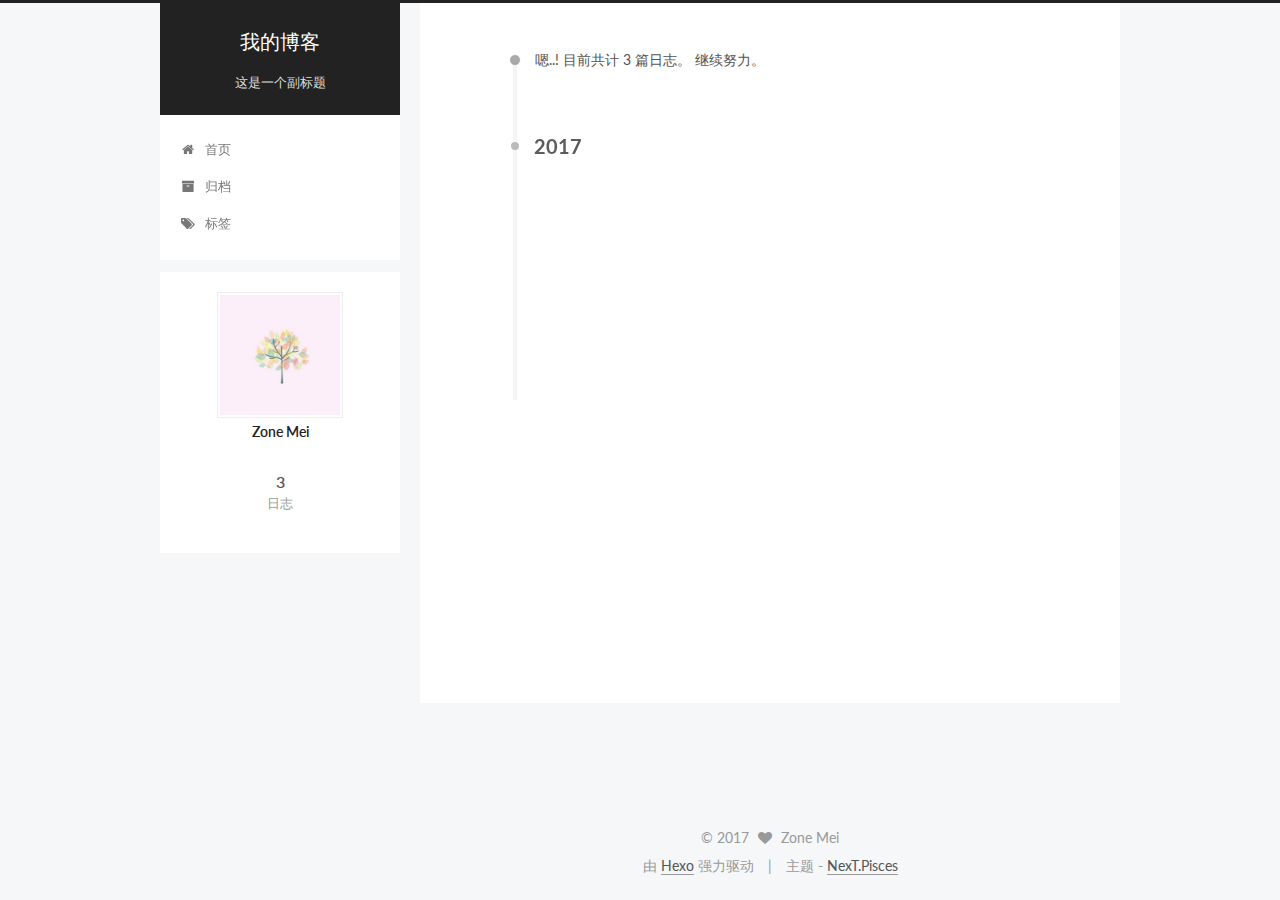
==== commit 1939858f: "Site updated: 2017-05-26 22:28:05" ====
--- a/archives/index.html
+++ b/archives/index.html
@@ -244,7 +244,7 @@
       
         
       
-      嗯..! 目前共计 2 篇日志。 继续努力。
+      嗯..! 目前共计 3 篇日志。 继续努力。
     </span>
 
     
@@ -258,6 +258,43 @@
         <div class="collection-title">
           <h2 class="archive-year motion-element" id="archive-year-2017">2017</h2>
         </div>
+      
+      
+
+      
+
+  <article class="post post-type-normal" itemscope itemtype="http://schema.org/Article">
+    <header class="post-header">
+
+      <h1 class="post-title">
+        
+            <a class="post-title-link" href="/2017/05/26/我的另一篇博客/" itemprop="url">
+              
+                <span itemprop="name">我的另一篇博客</span>
+              
+            </a>
+        
+      </h1>
+
+      <div class="post-meta">
+        <time class="post-time" itemprop="dateCreated"
+              datetime="2017-05-26T22:23:17+08:00"
+              content="2017-05-26" >
+          05-26
+        </time>
+      </div>
+
+    </header>
+  </article>
+
+
+
+    
+
+      
+      
+      
+
       
       
 
@@ -374,7 +411,7 @@
           
             <div class="site-state-item site-state-posts">
               <a href="/archives">
-                <span class="site-state-item-count">2</span>
+                <span class="site-state-item-count">3</span>
                 <span class="site-state-item-name">日志</span>
               </a>
             </div>
--- a/css/main.css
+++ b/css/main.css
@@ -1685,7 +1685,7 @@
   width: 4px;
   height: 4px;
   border-radius: 50%;
-  background: #e24555;
+  background: #cb694e;
 }
 .links-of-blogroll {
   font-size: 13px;
